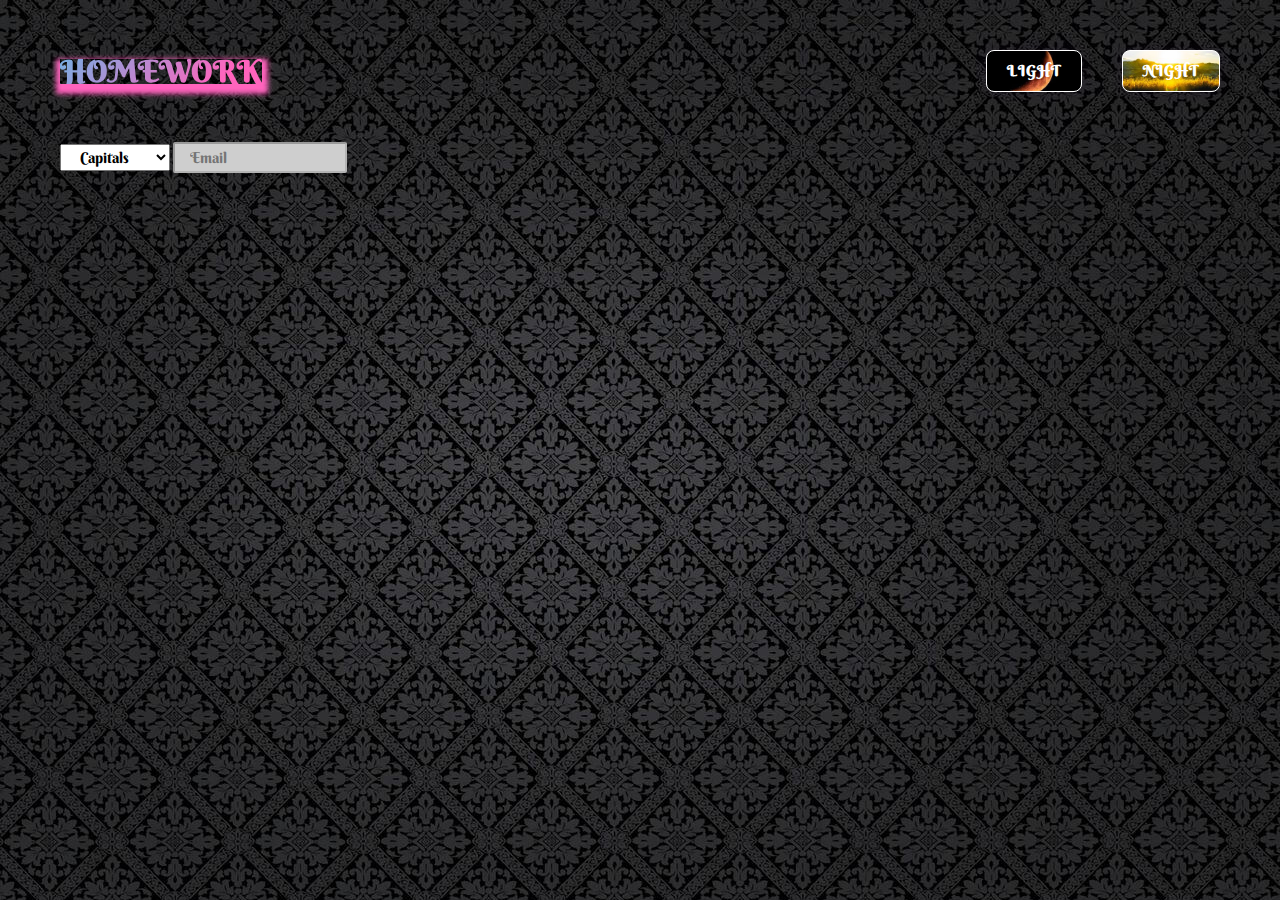
==== homework.html @ ea7d650d "add input disabled" ====
<!DOCTYPE html>
<html lang="en">
<head>
    <meta charset="UTF-8">
    <meta http-equiv="X-UA-Compatible" content="IE=edge">
    <meta name="viewport" content="width=device-width, initial-scale=1.0">
    <title>Homework</title>

    <!-- STYLES -->
    <link rel="stylesheet" href="css/normalize.css">
    <link rel="stylesheet" href="css/styles.css">
</head>
<body class="main-fon">
     <!-- SITE-HEDAER -->
     <header class="site-header">
        <div class="site-header-container container">
            <a class="header-heading-logo" href="index.html">
                <h1 class="header-heading">homework</h1>
            </a>
            <!-- SITENAV -->
            <nav class="sitenav">
                <ul class="sitenav-title-link-list">
                    <li class="sitenav-list"><button class="sitenav-link light-link" type="button">light</button></li>
                    <li class="sitenav-list"><button class="sitenav-link sun night-link" >night</button></li>
                </ul>
            </nav>
        </div>
    </header>

    <main class="main-content">
        <div class="container">
            <form action="https://echo.htmlacademy.ru" class="main-form" method="POST">
                <select class="main-select" name="Capitals">
                    <option value disabled selected aria-invalid="false">Capitals</option>
                    <option class="main-option">Tashkent</option>
                    <option class="main-option">Moskva</option>
                    <option class="main-option">Dehli</option>
                    <option class="main-option">Pekin</option>
                    <option class="main-option">Berlin</option>
                    <option class="main-option">Other</option>
                </select>
                <input type="text" class="main-input" placeholder="Email" disabled pattern="^([a-z0-9_\.-]+)@([\da-z\.-]+)\.([a-z\.]{2,6})$" required>
            </form>
        </div>
    </main>

    <script src="js/main.js"></script>
</body>
</html>
---- css/styles.css ----
/* GLOBAL */
:root {
    --global-color: #fff;
    --color-heading: #000;
    --fonts: "Berkshire Swash", "Alata", sans-serif;
}

@font-face {
    font-family: 'Berkshire Swash';
    font-style: normal;
    font-weight: 400;
    src: local(''),
    url('../fonts/berkshire-swash-v14-latin-regular.woff2') format('woff2'),
    url('../fonts/berkshire-swash-v14-latin-regular.woff') format('woff'); 
}

* {
    box-sizing: border-box;
}

html {
    
    height: 100%;
    scroll-behavior: smooth;
}

*,
*::before
*::after {
    box-sizing: inherit;
}

body {
    display: flex;
    flex-direction: column;
    height: 100%;
    padding: 0;
    margin: 0;
    font-weight: 400;
    font-size: 15px;
    line-height: 25px;
    color: #000;
    font-family: var(--fonts);
}

.main-fon {
    background-image: url("../img/fonnone.jpg");
    background-repeat: no-repeat;
    background-size: cover;
}

*:focus {
    outline-color: var(--global-color);                             
    outline-offset: 2px;
    outline-width: 2px;
    outline-style: dashed;
}

img {
    max-width: 100%;
    height: auto;
}

.container {
    width: 100%;
    max-width: 1200px;
    padding-left: 20px;
    padding-right: 20px;
    margin-left: auto;
    margin-right: auto;
}
/* -webkit-background-clip: text; */
/* -webkit-text-fill-color: transparent; */
/* background: linear-gradient(135deg, #23DBF9 -50%, #FF64BD 80%); homework */
/*SITE-HEADER*/
.site-header {
    padding-top: 50px;
    padding-bottom: 50px;
}
.site-header-container {
    display: flex;
    align-items: center;
    justify-content: space-between;
    padding-left: 20px;
    padding-right: 20px;
}
.header-heading-logo {
    align-items: center;
    margin-right: 15px;
    text-decoration: none;
}
.header-heading {
    margin: 0;
    text-decoration: none;
    text-transform: uppercase;
    -webkit-background-clip: text;
    -webkit-text-fill-color: transparent;
    background-image: linear-gradient(135deg, #23DBF9 -50%, #FF64BD 80%);
    box-shadow: #FF64BD 1px 5px 5px 5px;
}

.header-heading:hover {
    opacity: 0.4;
}

.sitenav-title-link-list {
    display: flex;
    align-items: center;
    list-style: none;
    margin: 0;
    padding: 0;
}

.sitenav-list:not(:last-child) {
    margin-right: 40px;
}

.sitenav-link {
    font-size: 15px;
    line-height: 20px;
    font-weight: bold;
    letter-spacing: 1px;
    display: inline-block;
    color: var(--global-color);
    text-decoration: none;
    border: 1px solid #fff;
    box-shadow: rgba(43, 25, 61, 0.256) 0px 0px 15px;
    padding: 10px 20px;
    border-radius: 8px;
    background-repeat: no-repeat;
    background-position: center center; 
    background-size: cover;
    text-transform: uppercase;
    background-image: url("../img/luna.jpg");
}

.sun {
    background-image: url("../img/sun.jpg");
}

.sitenav-link:hover {
    transform: translateY(-5px);
}

/* MAIN-CONTENT */
.main-content {
    flex-grow: 1;
}

.window-wrapper {
    display: flex;
    align-items: center;
    justify-content: space-between;
    padding-bottom: 50px;
}

.play {
    display: flex;
    border: 20px ridge #fff;
    background-image: url("../img/ulitsa.jpg");
    background-repeat: no-repeat;
    background-size: cover;
    background-position: center center;
    box-shadow: rgba(0, 0, 0, 0.6) 10px 10px 10px 10px;
}

.window-right {
    transform-origin: right center;
}

.window-left {
    transform-origin: left center;
}

.play-window {
    border: 20px ridge rgb(232, 219, 219);
    width: 200px;
    height: 500px;
    background-color: rgba(0, 0, 0, 0.8);
    transition:transform 0.6s ease;
}

.play:hover .window-left {
    transform: perspective(2000px) rotateY(-125deg);
}

.play:hover .window-right {
    transform: perspective(2000px) rotatey(125deg);
}

.first-section-information {
    padding-bottom: 100px;
}
.first-section-title {
    display: flex;
    border: 20px ridge #fff;
    background-image: url("../img/kn.jpg");
    background-repeat: no-repeat;
    background-size: cover;
    background-position: center center;
    box-shadow: rgba(0, 0, 0, 0.6) 15px 15px 15px 15px;
}

.first-section-heading {
    border: 20px ridge rgb(48, 43, 43);
    width: 1150px;
    height: 150px;
    background-color: rgba(0, 0, 0, 1.0);
    transition:transform 0.8s ease;
    
}

.heading {
    transform-origin: top center;
}
.first-section-title:hover .heading {
    transform: perspective(2000px) rotateX(125deg);
}






.play-two {
    background-image: url("../img/monnaliza.jpg");
    background-repeat: no-repeat;
    background-size: cover;
    background-position: center center;
    border: 30px ridge rgb(250, 250, 250);
    width: 300px;
    height: 400px;
    transition: 0.9s ease;
    box-shadow: rgba(0, 0, 0, 0.6) 15px 15px 15px 15px;
}

.play-two:hover {
    background-image: url("../img/monnaliza2.jpg");
}

.play-end {
    background-image: url("../img/davinchi.jpg");
    background-repeat: no-repeat;
    background-size: cover;
    background-position: center center;
    border: 30px ridge rgb(250, 250, 250);
    width: 300px;
    height: 400px;
    box-shadow: rgba(0, 0, 0, 0.6) 15px 15px 15px 15px;
    transition: 0.9s ease;
}

.play-end:hover {
    background-image: url("../img/davinchi2.jpg");
}

.dark-mode {
    background-color: #000;
    color: #fff;
}

/* HOMEWORK-HTML */
.main-form {

}
.main-select {
    padding: 2px 15px;
}
.main-option {

}
.main-input {
    padding: 5px 15px;
    border-radius: 2px;
}

.main-input:not(:placeholder-shown) {
    border-color: 3px solid red;
} 

.main-input:valid {
    border-color: 3px solid rgb(19, 168, 19);
}


.main-input:disabled {
    background-color: rgb(206, 206, 206);
}
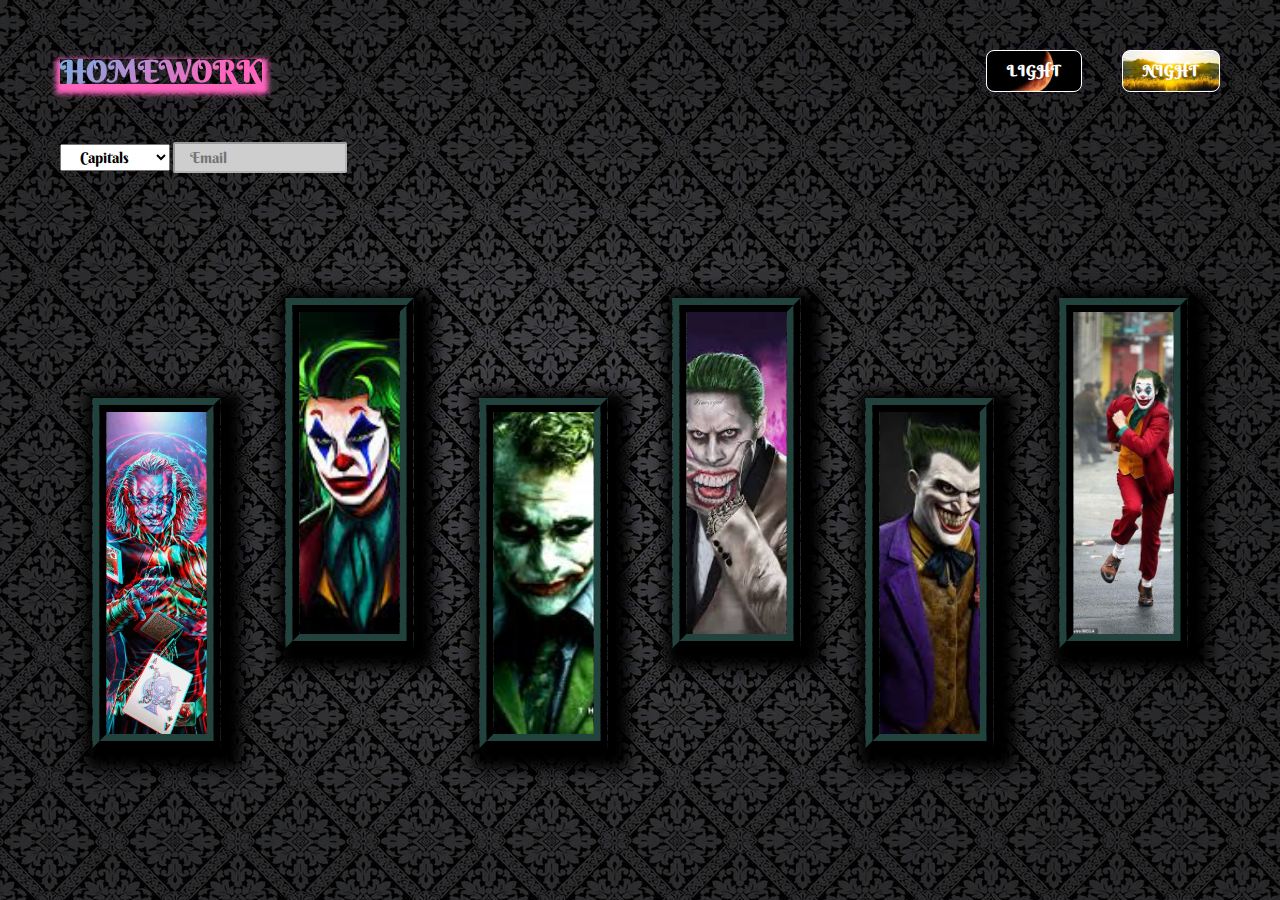
==== commit f9440521: "add" ====
--- a/homework.html
+++ b/homework.html
@@ -5,16 +5,16 @@
     <meta http-equiv="X-UA-Compatible" content="IE=edge">
     <meta name="viewport" content="width=device-width, initial-scale=1.0">
     <title>Homework</title>
-
+    
     <!-- STYLES -->
     <link rel="stylesheet" href="css/normalize.css">
     <link rel="stylesheet" href="css/styles.css">
 </head>
-<body class="main-fon">
-     <!-- SITE-HEDAER -->
-     <header class="site-header">
+<body class="main-fon dark-mode" >
+    <!-- SITE-HEDAER -->
+    <header class="site-header">
         <div class="site-header-container container">
-            <a class="header-heading-logo" href="index.html">
+            <a class="header-heading-logo" href="position.html">
                 <h1 class="header-heading">homework</h1>
             </a>
             <!-- SITENAV -->
@@ -26,7 +26,7 @@
             </nav>
         </div>
     </header>
-
+    
     <main class="main-content">
         <div class="container">
             <form action="https://echo.htmlacademy.ru" class="main-form" method="POST">
@@ -41,9 +41,33 @@
                 </select>
                 <input type="text" class="main-input" placeholder="Email" disabled pattern="^([a-z0-9_\.-]+)@([\da-z\.-]+)\.([a-z\.]{2,6})$" required>
             </form>
+            
+            <!-- IMAGES -->
+            <div class="homework-img-wrapper">
+                <ul class="main-img">
+                    <li class="main-img-iteam">
+                        <img class="main-photos photos" src="img/position.jpg" alt="joker">
+                    </li>
+                    <li class="main-img-iteam">
+                        <img class="main-photos photos1" src="img/pozition1.jpg" alt="joker">
+                    </li>
+                    <li class="main-img-iteam">
+                        <img class="main-photos photos2" src="img/pozition5.jpg" alt="joker">
+                    </li>
+                    <li class="main-img-iteam">
+                        <img class="main-photos photos3" src="img/pozition3.jpg" alt="joker">
+                    </li>
+                    <li class="main-img-iteam">
+                        <img class="main-photos photos4" src="img/pozition4.jpg" alt="joker">
+                    </li>
+                    <li class="main-img-iteam">
+                        <img class="main-photos photos5" src="img/pozition6.jpg" alt="joker">
+                    </li>
+                </ul>
+            </div>
         </div>
     </main>
-
+    
     <script src="js/main.js"></script>
 </body>
 </html>--- a/css/styles.css
+++ b/css/styles.css
@@ -47,6 +47,11 @@
     background-image: url("../img/fonnone.jpg");
     background-repeat: no-repeat;
     background-size: cover;
+}
+
+.dark-mode {
+    --global-color: rgb(255, 254, 254);
+    --color-heading: rgb(63, 22, 22);
 }
 
 *:focus {
@@ -177,7 +182,7 @@
     width: 200px;
     height: 500px;
     background-color: rgba(0, 0, 0, 0.8);
-    transition:transform 0.6s ease;
+    transition:transform 0.9s ease;
 }
 
 .play:hover .window-left {
@@ -218,10 +223,6 @@
 }
 
 
-
-
-
-
 .play-two {
     background-image: url("../img/monnaliza.jpg");
     background-repeat: no-repeat;
@@ -230,7 +231,7 @@
     border: 30px ridge rgb(250, 250, 250);
     width: 300px;
     height: 400px;
-    transition: 0.9s ease;
+    transition: 5s ease;
     box-shadow: rgba(0, 0, 0, 0.6) 15px 15px 15px 15px;
 }
 
@@ -247,16 +248,11 @@
     width: 300px;
     height: 400px;
     box-shadow: rgba(0, 0, 0, 0.6) 15px 15px 15px 15px;
-    transition: 0.9s ease;
+    transition: 5s ease;
 }
 
 .play-end:hover {
     background-image: url("../img/davinchi2.jpg");
-}
-
-.dark-mode {
-    background-color: #000;
-    color: #fff;
 }
 
 /* HOMEWORK-HTML */
@@ -275,14 +271,91 @@
 }
 
 .main-input:not(:placeholder-shown) {
-    border-color: 3px solid red;
+    border: red;
 } 
 
 .main-input:valid {
-    border-color: 3px solid rgb(19, 168, 19);
+    border: 3px solid rgb(19, 168, 19);
 }
 
 
 .main-input:disabled {
     background-color: rgb(206, 206, 206);
-}+}
+
+/* IMAGES */
+.homework-img-wrapper {
+
+}
+
+.main-photos {
+    width: 400px;
+    height: 500px;
+    object-fit: cover;
+    border:20px ridge  rgb(33, 66, 61);
+}
+
+.homework-img-wrapper {
+    flex-grow: 1;
+}
+
+.main-img {
+    display: flex;
+    align-items: center;
+    justify-content: center;
+    list-style: none;
+    margin: 0;
+    padding: 0;
+    padding-bottom: 50px;
+    padding-top: 100px;
+}
+.main-img-iteam {
+    padding-left: 5px;
+    padding-right: 5px;
+}
+
+.photos {
+    position: relative;
+    top: 50px;
+    z-index: -2;
+}
+
+.photos1 {
+    position: relative;
+    bottom: 50px;
+    z-index: -2;
+}
+
+.photos2 {
+    position: relative;
+    top: 50px;
+    z-index: -2;
+}
+
+.photos3 {
+    position: relative;
+    bottom: 50px;
+    z-index: -2;
+}
+
+.photos4 {
+    position: relative;
+    top: 50px;
+    z-index: -2;
+}
+
+.photos5 {
+    position: relative;
+    bottom: 50px;
+    z-index: -2;
+}
+
+.photos6 {
+    position: relative;
+    top: 50px;
+    z-index: -2;
+}
+.main-photos {
+    transform: scale(0.7);
+    box-shadow: #000 10px 10px 20px 20px;
+}
